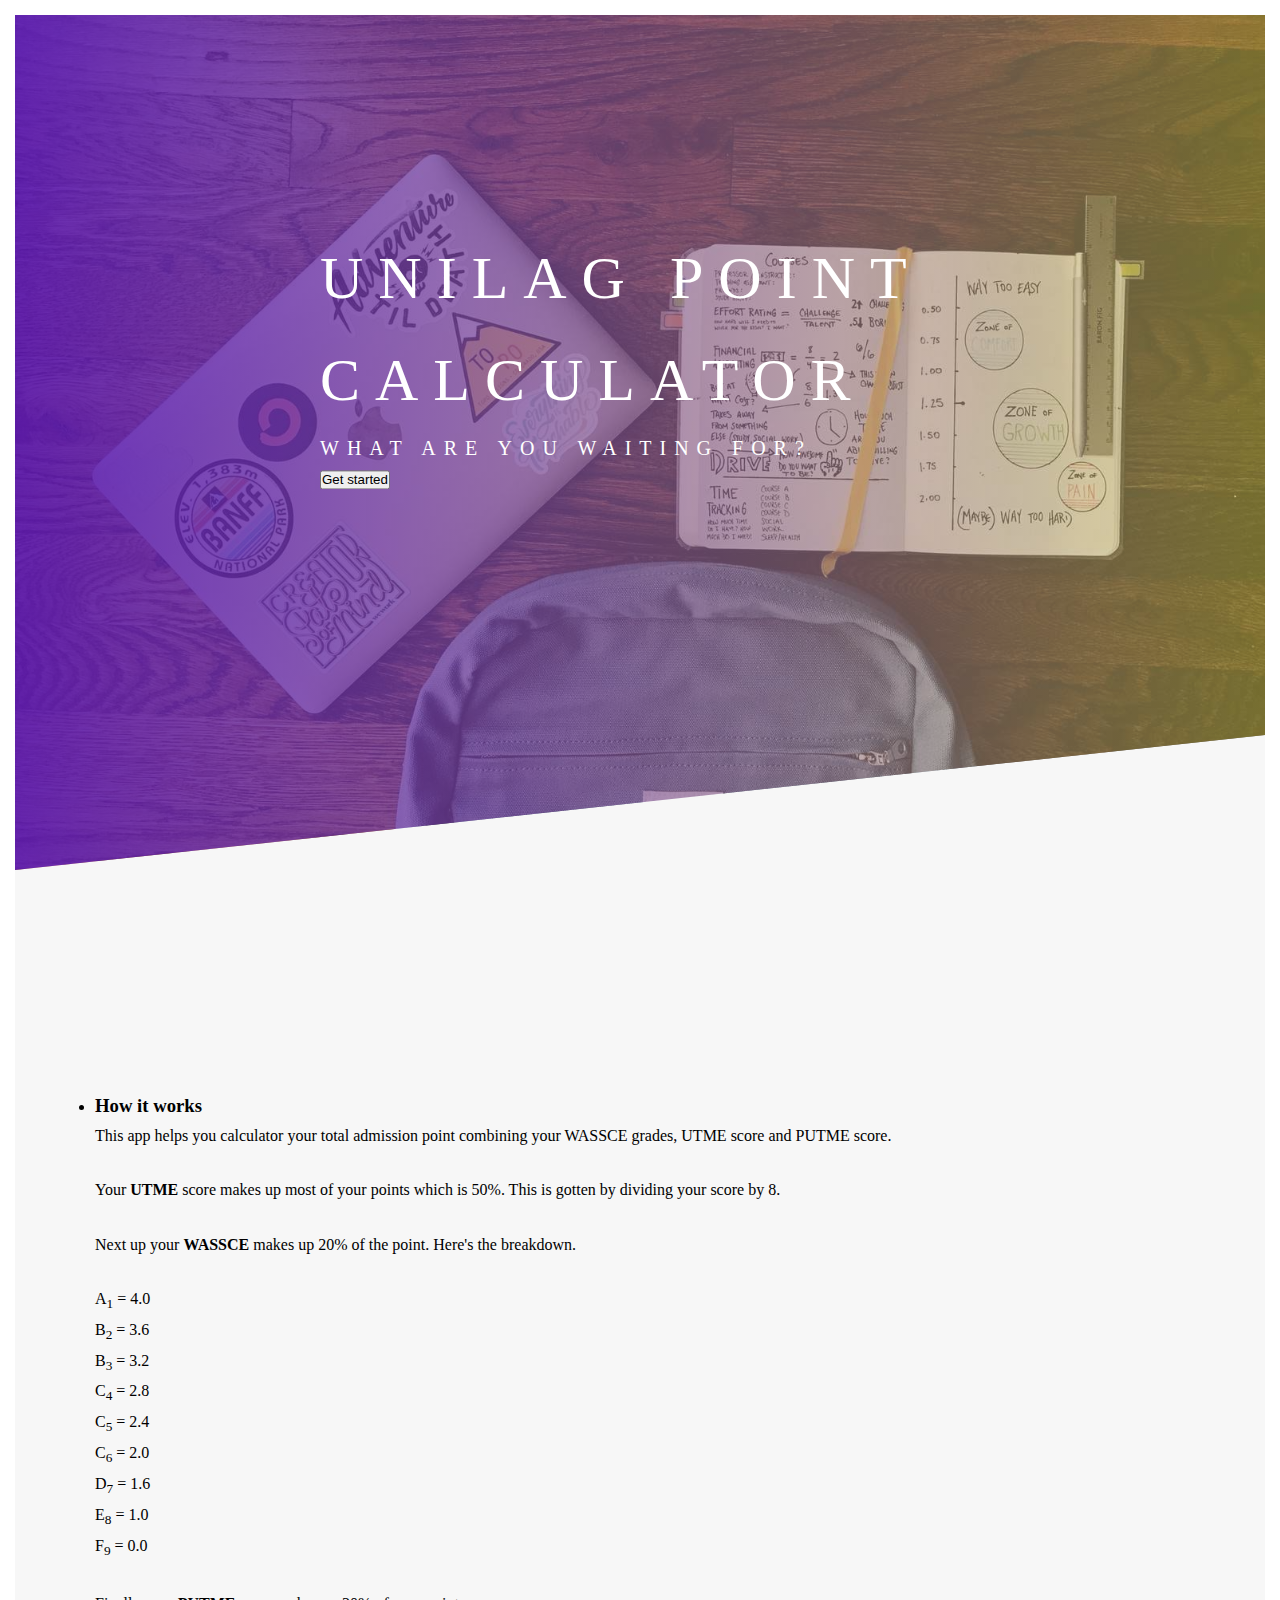
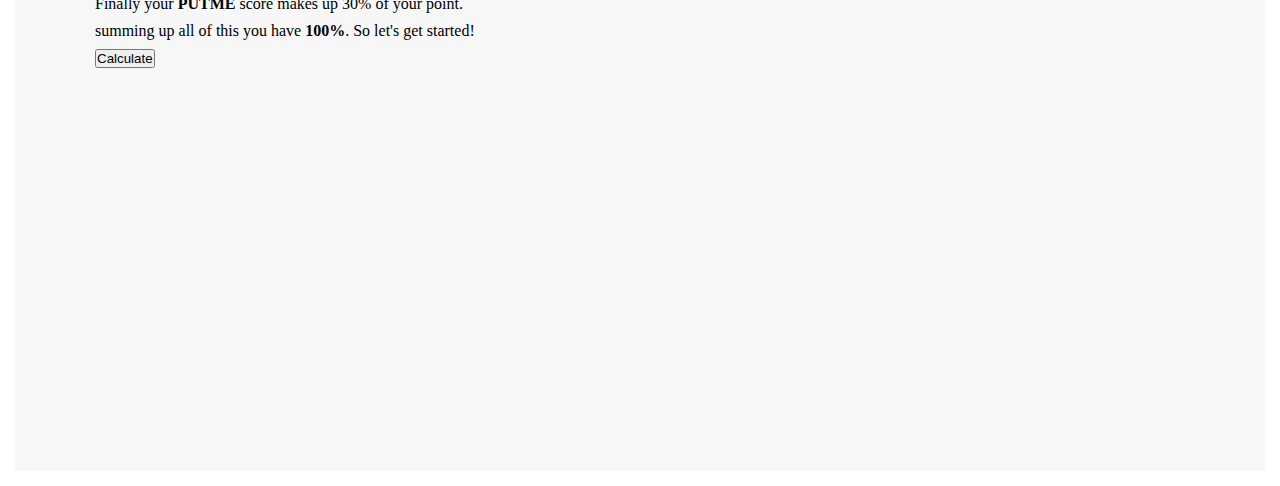
==== index.html @ bd6901a0 "Adding files" ====
<!DOCTYPE html>
<html>
<head>
	<title>Unilag Point calculator</title>
	<link rel="stylesheet" href="style.css">
</head>
<body>
	<header>
		<div class="text-box">
			<h1 class="heading">
				<span class="heading-primary">Unilag Point Calculator</span>
				<span class="heading-sub">what are you waiting for?</span>
			</h1>
			<button>Get started</button>
		</div>
	</header>

	<main>
		<ul>
			<li>
				<h3>How it works</h3>
			</li>
		</ul>
		<p>
			This app helps you calculator your total admission point combining your WASSCE grades, UTME score and PUTME score. 
			<br> <br> Your <strong>UTME</strong> score makes up most of your points which is 50%. This is gotten by dividing your score by 8.
			<br> <br> Next up your <strong>WASSCE</strong> makes up 20% of the point. Here's the breakdown. <br>
				<br> A<sub>1</sub> = 4.0
				<br> B<sub>2</sub> = 3.6
				<br> B<sub>3</sub> = 3.2
				<br> C<sub>4</sub> = 2.8
				<br> C<sub>5</sub> = 2.4
				<br> C<sub>6</sub> = 2.0
				<br> D<sub>7</sub> = 1.6 
				<br> E<sub>8</sub> = 1.0
				<br> F<sub>9</sub> = 0.0
			<br> <br> Finally your <strong>PUTME</strong> score makes up 30% of your point. 
			<br> summing up all of this you have <strong>100%</strong>. So let's get started!
		</p>
		<button>Calculate</button>
	</main>

	<script src="main.js"></script>
</body>
</html>
---- style.css ----
* {
 	margin: 0;
 	padding: 0;
 	box-sizing: border-box;
 }

 body {
 	font-family: "Oswald" sans-serif;
 	font-weight: 400;
 	font-size: 16px;
 	line-height: 1.7;
 	padding: 15px;
 }

 header {
 	height: 95vh; 
 	background-image: linear-gradient(to right, rgb(86,20,176,0.9), rgb(219,214,92,0.5)), url(img.jpg); 
 	background-size: cover;
 	background-position: 50% 50%;
	clip-path: polygon(0 0, 100% 0, 100% 80vh, 0 100%);
 }

.text-box {
	position: absolute;
	top: 40%;
	left: 50%;
	transform: translate(-50%, -50%);
}
 .heading {
 	color: #FFF;
 	text-transform: uppercase;
 }

.heading-primary {
	display: block;
	font-size: 60px;
	font-weight: 500;
	letter-spacing: 15px;
}

.heading-sub {
	display: block;
	font-size: 20px;
	font-weight: 400;
	letter-spacing: 8px;
}

main {
	background-color: #f7f7f7;
	padding: 25rem 5rem;
	margin-top: -20vh;
}
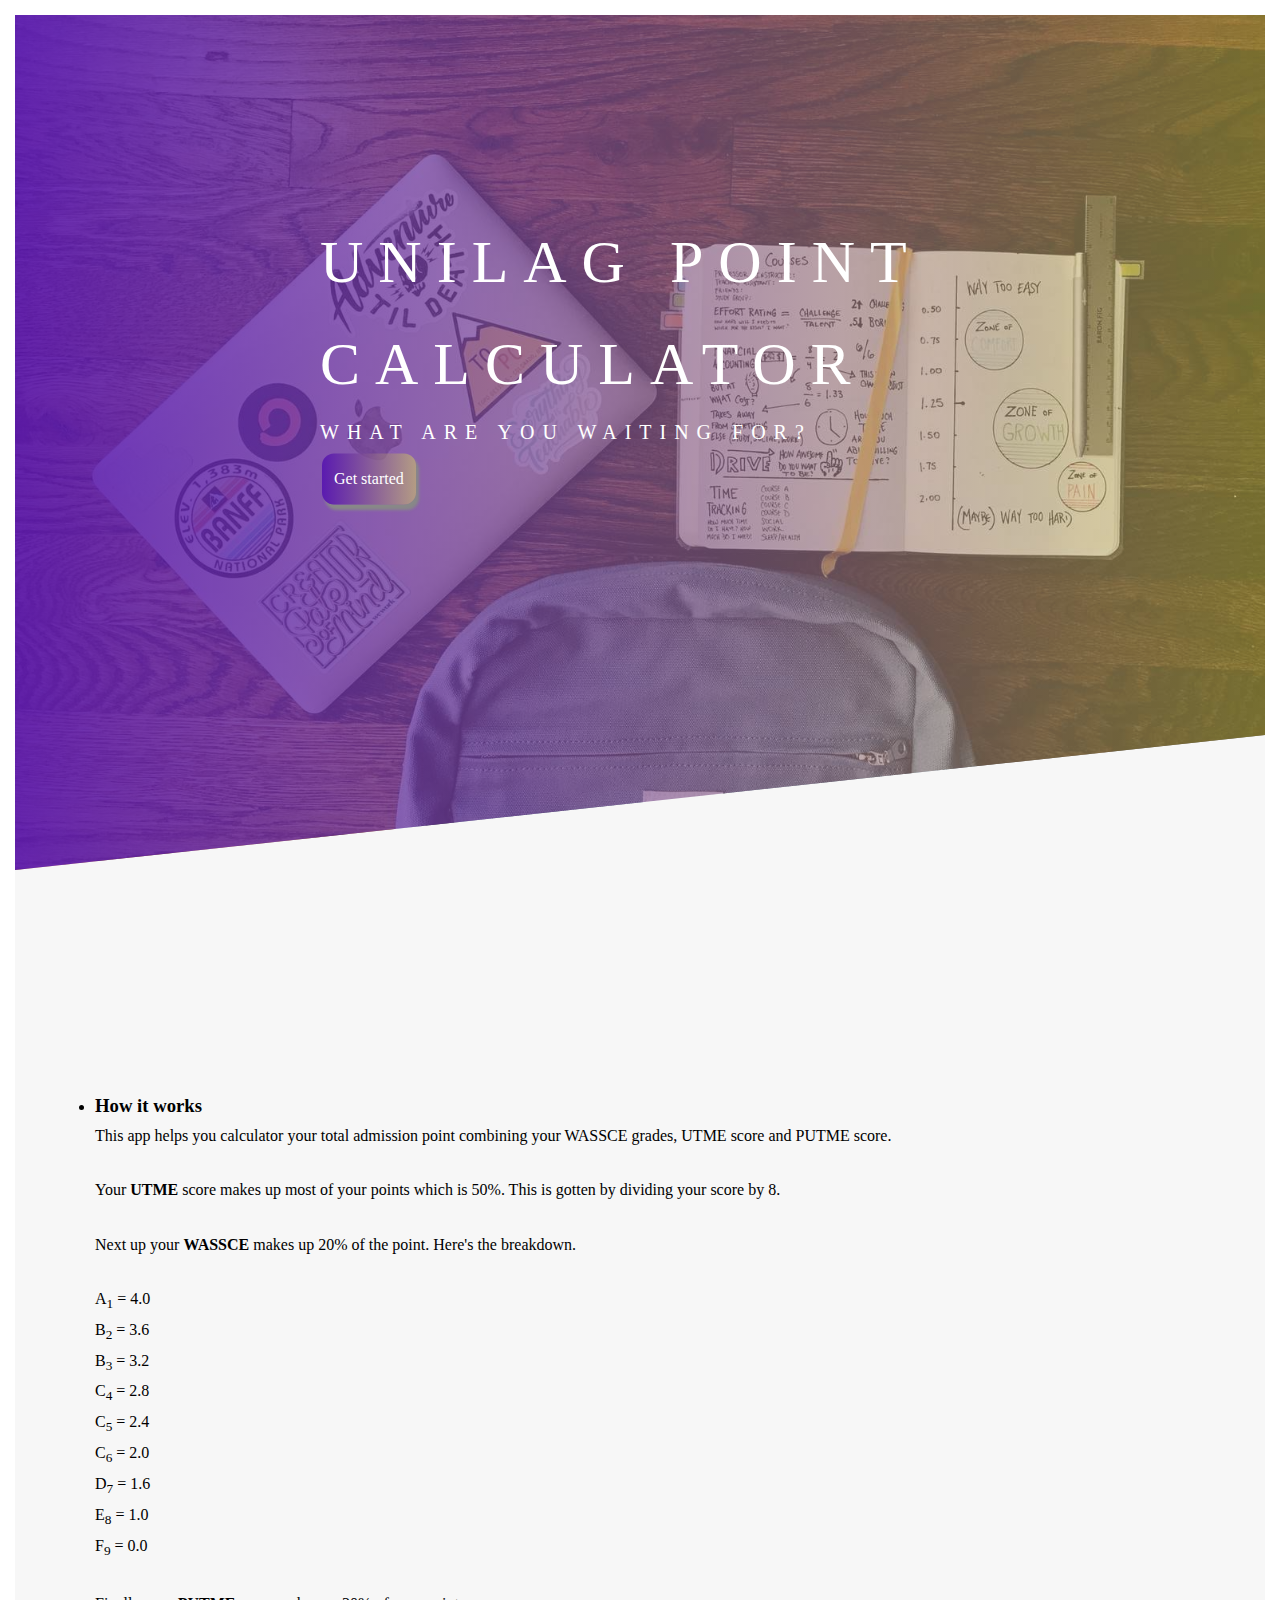
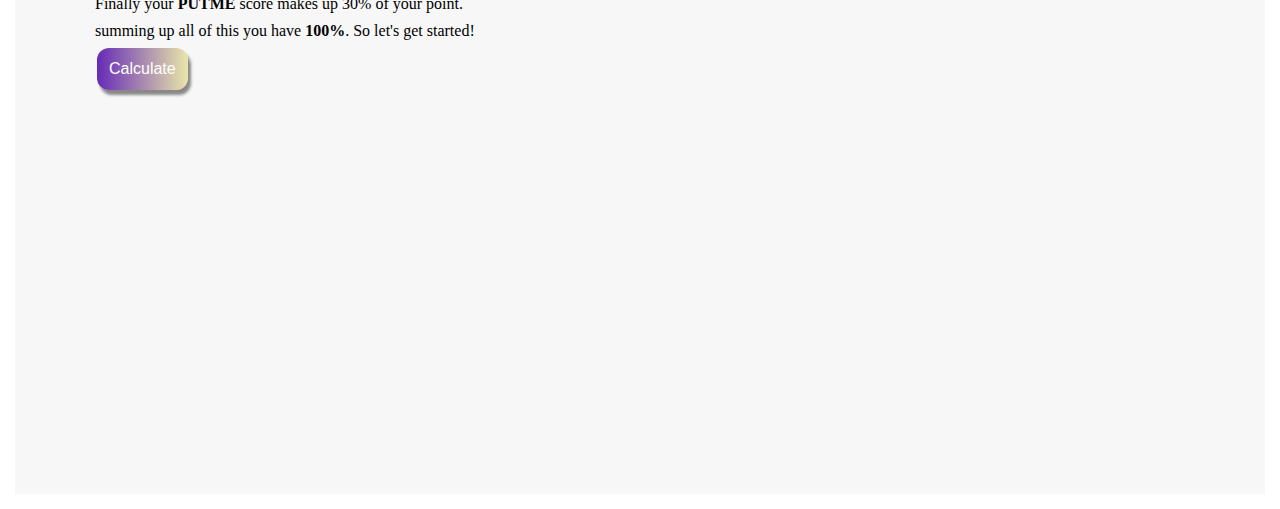
==== commit edefeb63: "final checkout" ====
--- a/index.html
+++ b/index.html
@@ -11,11 +11,11 @@
 				<span class="heading-primary">Unilag Point Calculator</span>
 				<span class="heading-sub">what are you waiting for?</span>
 			</h1>
-			<button>Get started</button>
+			<a href="#main">Get started</a>
 		</div>
 	</header>
 
-	<main>
+	<main id="main">
 		<ul>
 			<li>
 				<h3>How it works</h3>
--- a/style.css
+++ b/style.css
@@ -49,4 +49,23 @@
 	background-color: #f7f7f7;
 	padding: 25rem 5rem;
 	margin-top: -20vh;
-}+}
+
+a, button {
+  background: linear-gradient(to right, rgb(86,20,176,0.9), rgb(219,214,92,0.5)); 
+  border: none;
+  color: white;
+  text-decoration: none;
+  padding: 12px;
+  text-align: center;
+  text-decoration: none;
+  display: inline-block;
+  font-size: 16px;
+  margin: 4px 2px;
+  box-shadow: 3px 5px 3px #888888;
+  border-radius: 12px;
+  cursor: pointer;
+}
+a:hover , button:hover {
+	transform: scale(1.1);
+}
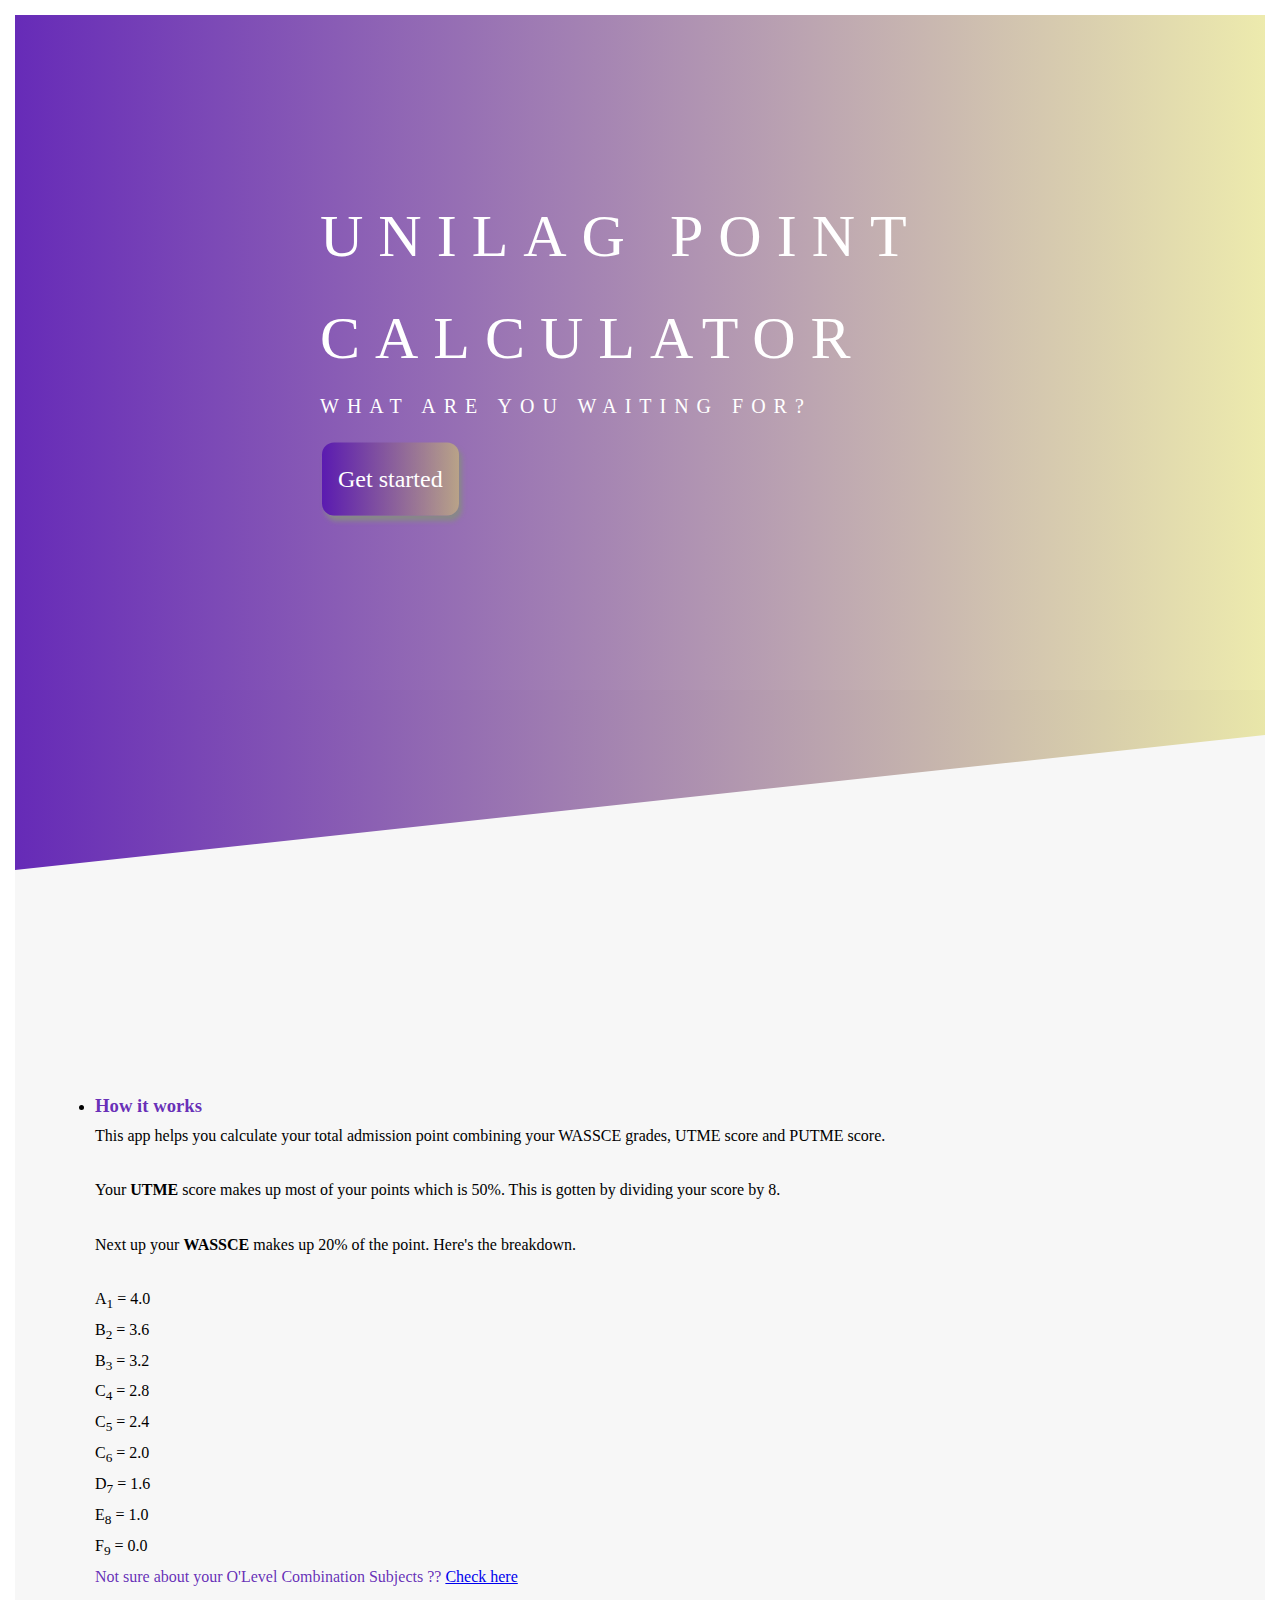
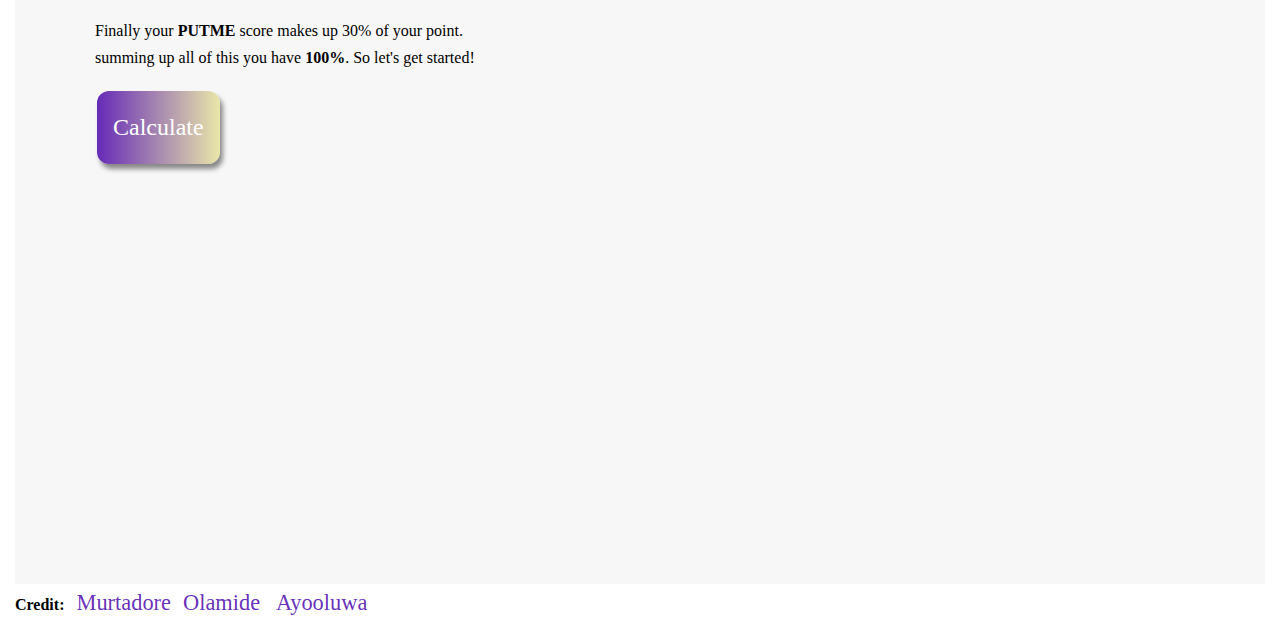
==== commit db759c1f: "typo's correction" ====
--- a/index.html
+++ b/index.html
@@ -3,6 +3,10 @@
 <head>
 	<title>Unilag Point calculator</title>
 	<link rel="stylesheet" href="style.css">
+	<!-- <meta
+      name="viewport"
+      content="width=device-width, initial-scale=1, shrink-to-fit=no"
+    /> -->
 </head>
 <body>
 	<header>
@@ -11,7 +15,7 @@
 				<span class="heading-primary">Unilag Point Calculator</span>
 				<span class="heading-sub">what are you waiting for?</span>
 			</h1>
-			<a href="#main">Get started</a>
+			<a class="aButton" href="#main">Get started</a>
 		</div>
 	</header>
 
@@ -22,7 +26,7 @@
 			</li>
 		</ul>
 		<p>
-			This app helps you calculator your total admission point combining your WASSCE grades, UTME score and PUTME score. 
+			This app helps you calculate your total admission point combining your WASSCE grades, UTME score and PUTME score. 
 			<br> <br> Your <strong>UTME</strong> score makes up most of your points which is 50%. This is gotten by dividing your score by 8.
 			<br> <br> Next up your <strong>WASSCE</strong> makes up 20% of the point. Here's the breakdown. <br>
 				<br> A<sub>1</sub> = 4.0
@@ -34,12 +38,13 @@
 				<br> D<sub>7</sub> = 1.6 
 				<br> E<sub>8</sub> = 1.0
 				<br> F<sub>9</sub> = 0.0
-			<br> <br> Finally your <strong>PUTME</strong> score makes up 30% of your point. 
+				<br><p class="not">Not sure about your O'Level Combination Subjects ?? <a href="http://admissions.unilag.edu.ng/wp-content/uploads/2018/05/2018-2019-ADMISSION-REQUIREMENTS-4-PUBLICATION.pdf" download="UNILAG-OLEVEL-COMBINATION" target="_blank">Check here</a></p>
+			<br> Finally your <strong>PUTME</strong> score makes up 30% of your point. 
 			<br> summing up all of this you have <strong>100%</strong>. So let's get started!
 		</p>
-		<button>Calculate</button>
+		<a class="aButton" href="calculate.html">Calculate</a>
 	</main>
-
+	<footer> <strong>Credit: &nbsp</strong> <a href="https://murtadore.com"  class="credit" >Murtadore</a>&nbsp &nbsp<a href="https://aolamide.me" class="credit"  >Olamide</a> &nbsp &nbsp<a class="credit"  href="#">Ayooluwa</a></footer>
 	<script src="main.js"></script>
 </body>
 </html>--- a/style.css
+++ b/style.css
@@ -14,7 +14,7 @@
 
  header {
  	height: 95vh; 
- 	background-image: linear-gradient(to right, rgb(86,20,176,0.9), rgb(219,214,92,0.5)), url(img.jpg); 
+ 	background-image: linear-gradient(to right, rgb(86,20,176,0.9), rgb(219,214,92,0.5)), url(img1.jpg); 
  	background-size: cover;
  	background-position: 50% 50%;
 	clip-path: polygon(0 0, 100% 0, 100% 80vh, 0 100%);
@@ -51,21 +51,32 @@
 	margin-top: -20vh;
 }
 
-a, button {
+.aButton {
   background: linear-gradient(to right, rgb(86,20,176,0.9), rgb(219,214,92,0.5)); 
   border: none;
   color: white;
   text-decoration: none;
-  padding: 12px;
+  padding: 16px;
   text-align: center;
   text-decoration: none;
   display: inline-block;
-  font-size: 16px;
-  margin: 4px 2px;
-  box-shadow: 3px 5px 3px #888888;
+  font-size: 1.5rem;
+  margin: 20px 2px;
+  box-shadow: 3px 5px 5px #888888;
   border-radius: 12px;
-  cursor: pointer;
+  cursor: pointer; 
 }
-a:hover , button:hover {
+
+.aButton:hover  {
 	transform: scale(1.1);
 }
+.not, h3 {
+ 	color: rgb(86,20,176,0.9);
+ }
+
+ .credit {
+	text-decoration: none;
+	font-size: 1.4rem;
+	color: rgb(86,20,176,0.9);
+	font-weight: 300;
+}
